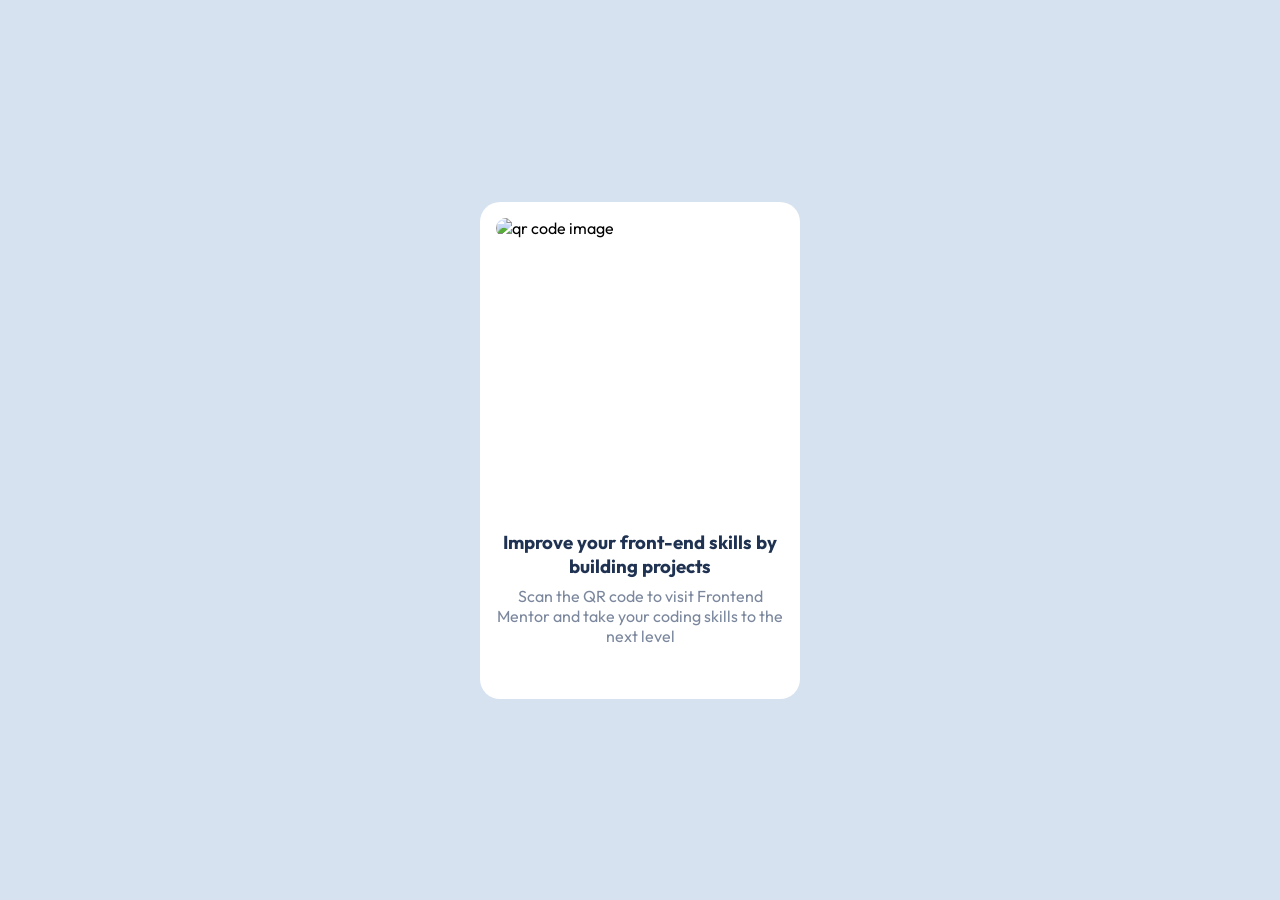
==== index.html @ e86a31fb "minor changes" ====
<!DOCTYPE html>
<html lang="en">
  <head>
    <meta charset="UTF-8" />
    <meta name="viewport" content="width=device-width, initial-scale=1.0" />
    <!-- displays site properly based on user's device -->

    <link
      rel="icon"
      type="image/png"
      sizes="32x32"
      href="/QR-Code/qr-code-component-main/images/favicon-32x32.png"
    />
    <link rel="stylesheet" href="./styles.css" />

    <title>Frontend Mentor | QR code component</title>
  </head>
  <body>
    <main>
      <div class="qr-code-container">
        <section class="qr-code-image-section">
          <img
            class="qr-code-image"
            src="/QR-Code/qr-code-component-main/images/image-qr-code.png"
            alt="qr code image"
          />
        </section>
        <section class="info-section">
          <h3 class="info-text-1">
            Improve your front-end skills by building projects
          </h3>
          <p class="info-text-2">
            Scan the QR code to visit Frontend Mentor and take your coding
            skills to the next level
          </p>
        </section>
      </div>
    </main>
  </body>
</html>
---- styles.css ----
@import url(https://fonts.googleapis.com/css2?family=Outfit:wght@100..900&display=swap);

*{
    margin: 0;
    padding: 0;
    box-sizing: border-box;
}

body {
    display: flex;
    justify-content: center;
    align-items: center;
    height: 100vh;
    background-color: hsl(212, 45%, 89%);
    font-family: "Outfit";
}

.qr-code-container {
    background-color: hsl(0,0%,100%);
    width: 320px;
    height: 497px;
    border-radius: 20px;
}

.qr-code-image-section {
    width: 288px;
    height:  288px;
    margin-bottom: 40px;
}

.qr-code-image {
    width: 100%;
    height: 100%;
    margin-left: 16px;
    margin-right: 16px;
    margin-top: 16px;
    border-radius: 10px;
}

.info-section {
    width: 288px;
    height: 129px;
    margin-left: 16px;
    margin-right: 16px;
    margin-bottom: 40px;
}

.info-text-1 {
    width: 100%;
    height: 56px;
    text-align: center;
    color: hsl(218, 44%, 22%);
    font-weight:700;

}

.info-text-2 {
    width: 100%;
    height: 57px;
    text-align: center;
    color: hsl(220, 15%, 55%);
    font-weight: 400;
}

@media screen and (min-width: 375px) {
    body {
        display: flex;
        justify-content: center;
        align-items: center;
        height: 100vh;
    }

    .qr-code-container {
        background-color: hsl(0,0%,100%);
        width: 320px;
        height: 497px;
        border-radius: 20px;
    }

    .qr-code-image-section {
        width: 288px;
        height:  288px;
        margin-bottom: 40px;
    }
    
    .qr-code-image {
        width: 100%;
        height: 100%;
        margin-left: 16px;
        margin-right: 16px;
        margin-top: 16px;
        border-radius: 10px;
    }
    
    .info-section {
        width: 288px;
        height: 129px;
        margin-left: 16px;
        margin-right: 16px;
        margin-bottom: 40px;
    }
    
    .info-text-1 {
        width: 100%;
        height: 56px;
        text-align: center;
        color: hsl(218, 44%, 22%);
        font-weight:700;
    }
    
    .info-text-2 {
        width: 100%;
        height: 57px;
        text-align: center;
        color: hsl(220, 15%, 55%);
        font-weight: 400;
    }
}
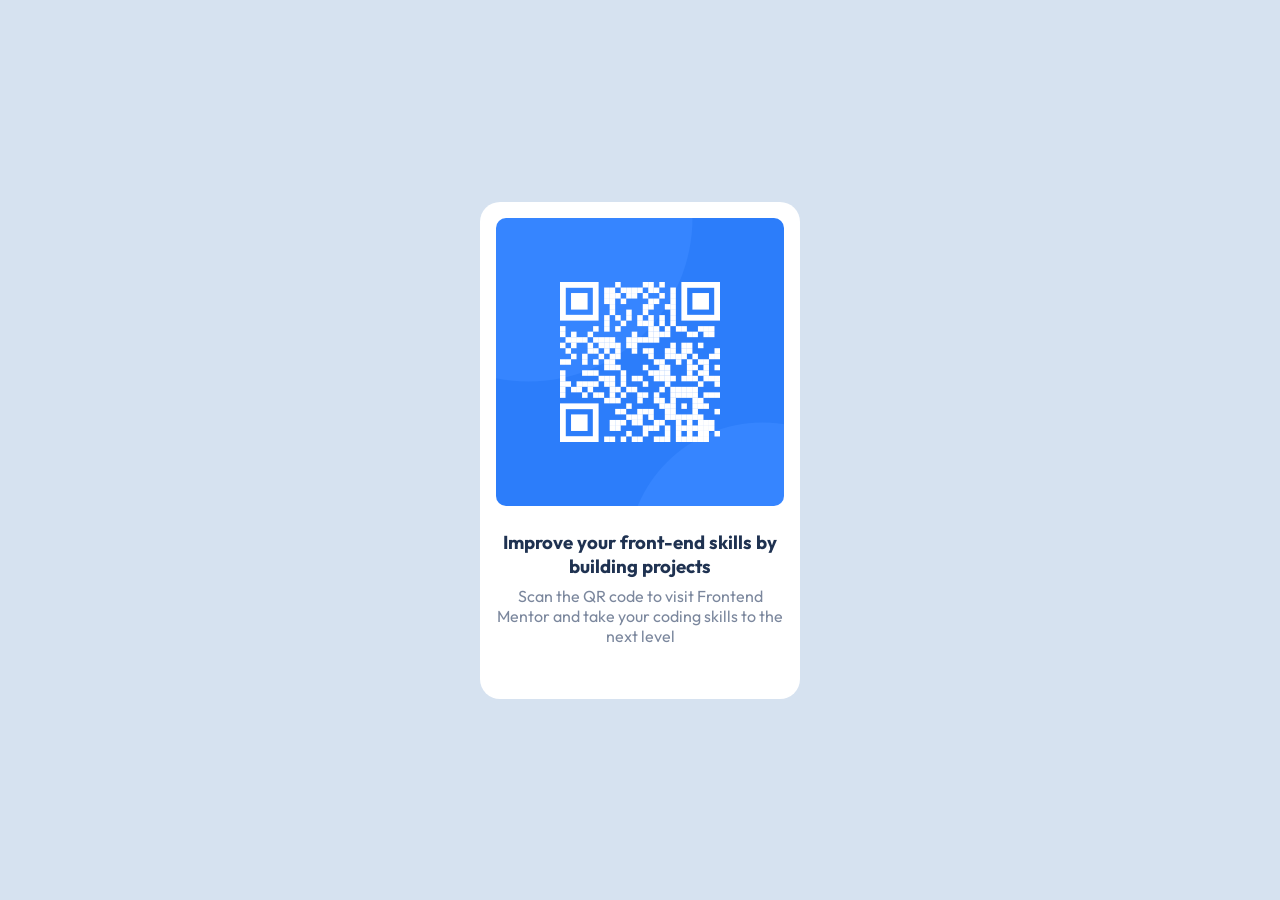
==== commit 8aed1d92: "minor-change-1" ====
--- a/index.html
+++ b/index.html
@@ -9,7 +9,7 @@
       rel="icon"
       type="image/png"
       sizes="32x32"
-      href="/QR-Code/qr-code-component-main/images/favicon-32x32.png"
+      href="./qr-code-component-main/images/favicon-32x32.png"
     />
     <link rel="stylesheet" href="./styles.css" />
 
@@ -21,7 +21,7 @@
         <section class="qr-code-image-section">
           <img
             class="qr-code-image"
-            src="/QR-Code/qr-code-component-main/images/image-qr-code.png"
+            src="./qr-code-component-main/images/image-qr-code.png"
             alt="qr code image"
           />
         </section>
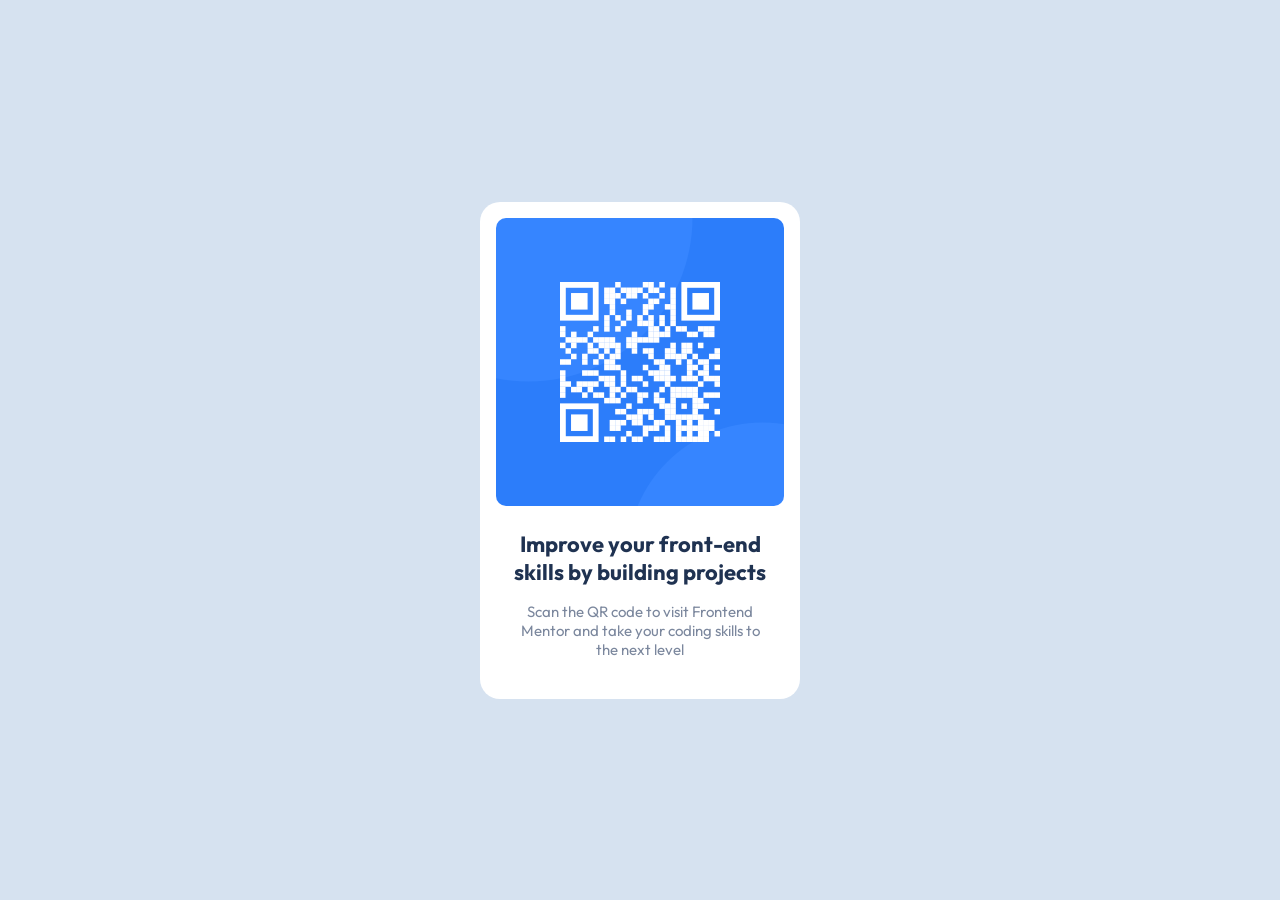
==== commit 130608b8: "added margin and correct font-size" ====
--- a/index.html
+++ b/index.html
@@ -9,7 +9,7 @@
       rel="icon"
       type="image/png"
       sizes="32x32"
-      href="./qr-code-component-main/images/favicon-32x32.png"
+      href="./images/favicon-32x32.png"
     />
     <link rel="stylesheet" href="./styles.css" />
 
@@ -21,17 +21,18 @@
         <section class="qr-code-image-section">
           <img
             class="qr-code-image"
-            src="./qr-code-component-main/images/image-qr-code.png"
+            src="./images/image-qr-code.png"
             alt="qr code image"
           />
         </section>
         <section class="info-section">
           <h3 class="info-text-1">
-            Improve your front-end skills by building projects
+            Improve your front-end<br />skills by building projects
           </h3>
           <p class="info-text-2">
-            Scan the QR code to visit Frontend Mentor and take your coding
-            skills to the next level
+            Scan the QR code to visit Frontend <br />
+            Mentor and take your coding skills to <br />
+            the next level
           </p>
         </section>
       </div>
--- a/styles.css
+++ b/styles.css
@@ -51,6 +51,8 @@
     text-align: center;
     color: hsl(218, 44%, 22%);
     font-weight:700;
+    font-size: 22px;
+    margin-bottom: 16px;
 
 }
 
@@ -60,6 +62,7 @@
     text-align: center;
     color: hsl(220, 15%, 55%);
     font-weight: 400;
+    font-size: 15px;
 }
 
 @media screen and (min-width: 375px) {
